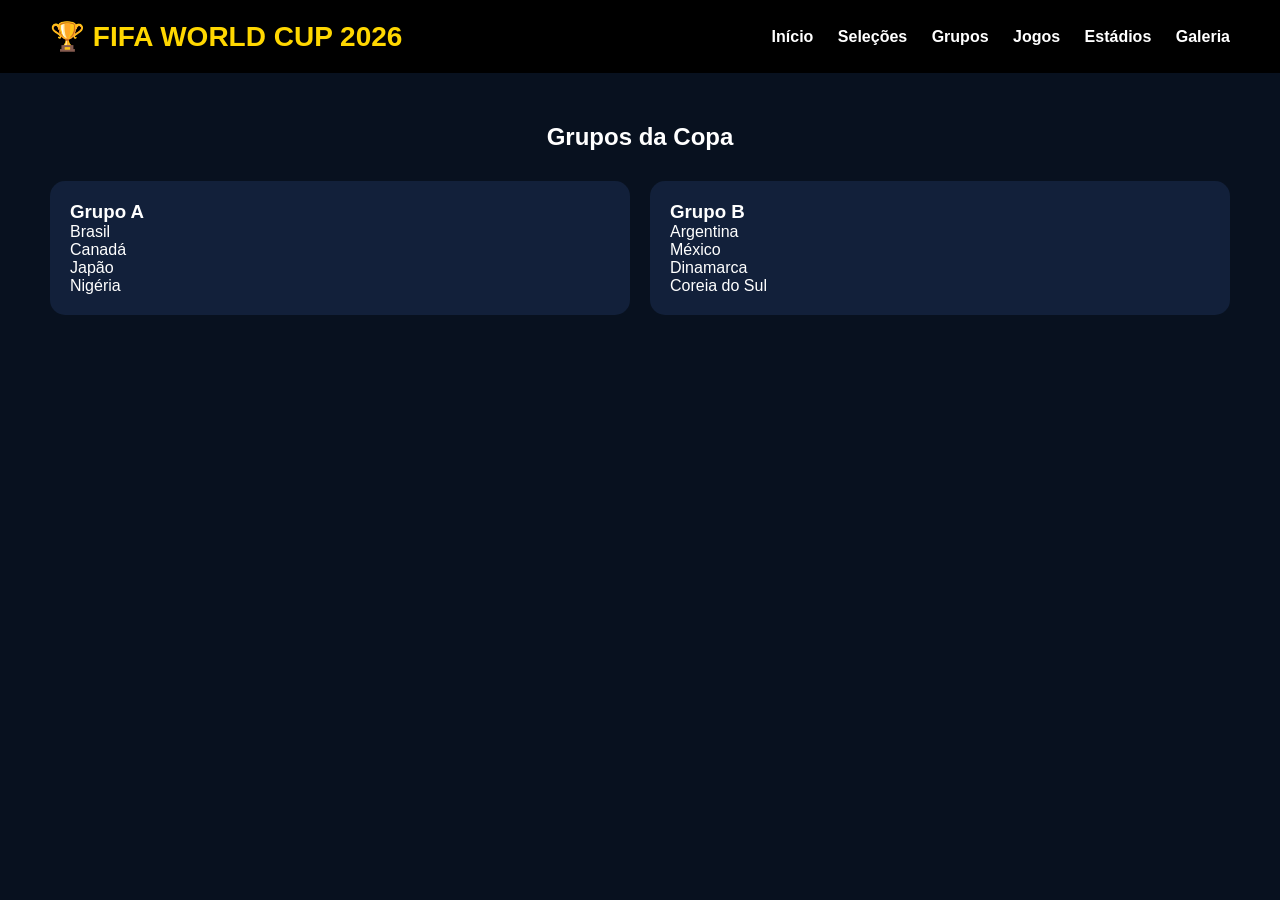
==== site completo/grupos.html @ a9d0fbbf "continuação" ====
<!DOCTYPE html>
<html lang="pt-BR">
<head>
<meta charset="UTF-8">
<title>Grupos</title>
<link rel="stylesheet" href="site.css">
</head>
<body>

<header>
<div class="logo">🏆 FIFA WORLD CUP 2026</div>

<nav>
<a href="index.html">Início</a>
<a href="selecoes.html">Seleções</a>
<a href="grupos.html">Grupos</a>
<a href="jogos.html">Jogos</a>
<a href="estadios.html">Estádios</a>
<a href="galeria.html">Galeria</a>
</nav>
</header>

<section class="pagina">

<h1>Grupos da Copa</h1>

<div class="cards">

<div class="card">
<h3>Grupo A</h3>
<p>Brasil</p>
<p>Canadá</p>
<p>Japão</p>
<p>Nigéria</p>
</div>

<div class="card">
<h3>Grupo B</h3>
<p>Argentina</p>
<p>México</p>
<p>Dinamarca</p>
<p>Coreia do Sul</p>
</div>

</div>

</section>

</body>
</html>
---- site completo/site.css ----
*{
margin:0;
padding:0;
box-sizing:border-box;
font-family:Segoe UI,sans-serif;
}

body{
background:#08111f;
color:white;
}

header{
background:#000;
padding:20px 50px;
display:flex;
justify-content:space-between;
align-items:center;
position:sticky;
top:0;
z-index:1000;
}

.logo{
font-size:28px;
font-weight:bold;
color:gold;
}

nav a{
color:white;
text-decoration:none;
margin-left:20px;
font-weight:bold;
}

nav a:hover{
color:gold;
}

.hero{
height:100vh;
background:url("https://images.unsplash.com/photo-1574629810360-7efbbe195018?auto=format&fit=crop&w=1800&q=80") center/cover;
display:flex;
justify-content:center;
align-items:center;
text-align:center;
}

.hero-content{
background:rgba(0,0,0,.6);
padding:50px;
border-radius:20px;
}

.hero h1{
font-size:70px;
color:gold;
}

.hero p{
font-size:25px;
margin:20px 0;
}

.btn{
background:gold;
padding:15px 30px;
border-radius:40px;
text-decoration:none;
color:black;
font-weight:bold;
}

.pagina{
padding:50px;
}

.pagina h1{
margin-bottom:30px;
text-align:center;
}

.cards{
display:grid;
grid-template-columns:repeat(auto-fit,minmax(250px,1fr));
gap:20px;
}

.card{
background:#12203a;
padding:20px;
border-radius:15px;
transition:.3s;
}

.card:hover{
transform:translateY(-8px);
box-shadow:0 0 20px gold;
}

.galeria{
display:grid;
grid-template-columns:repeat(auto-fit,minmax(300px,1fr));
gap:20px;
}

.galeria img{
width:100%;
height:250px;
object-fit:cover;
border-radius:15px;
}

table{
width:100%;
border-collapse:collapse;
background:#12203a;
}

th{
background:#c62828;
padding:15px;
}

td{
padding:15px;
text-align:center;
border-bottom:1px solid rgba(255,255,255,.1);
}

footer{
padding:30px;
text-align:center;
background:black;
margin-top:50px;
}

.destaques{
padding:80px;
}

.destaques h2{
text-align:center;
margin-bottom:30px;
}
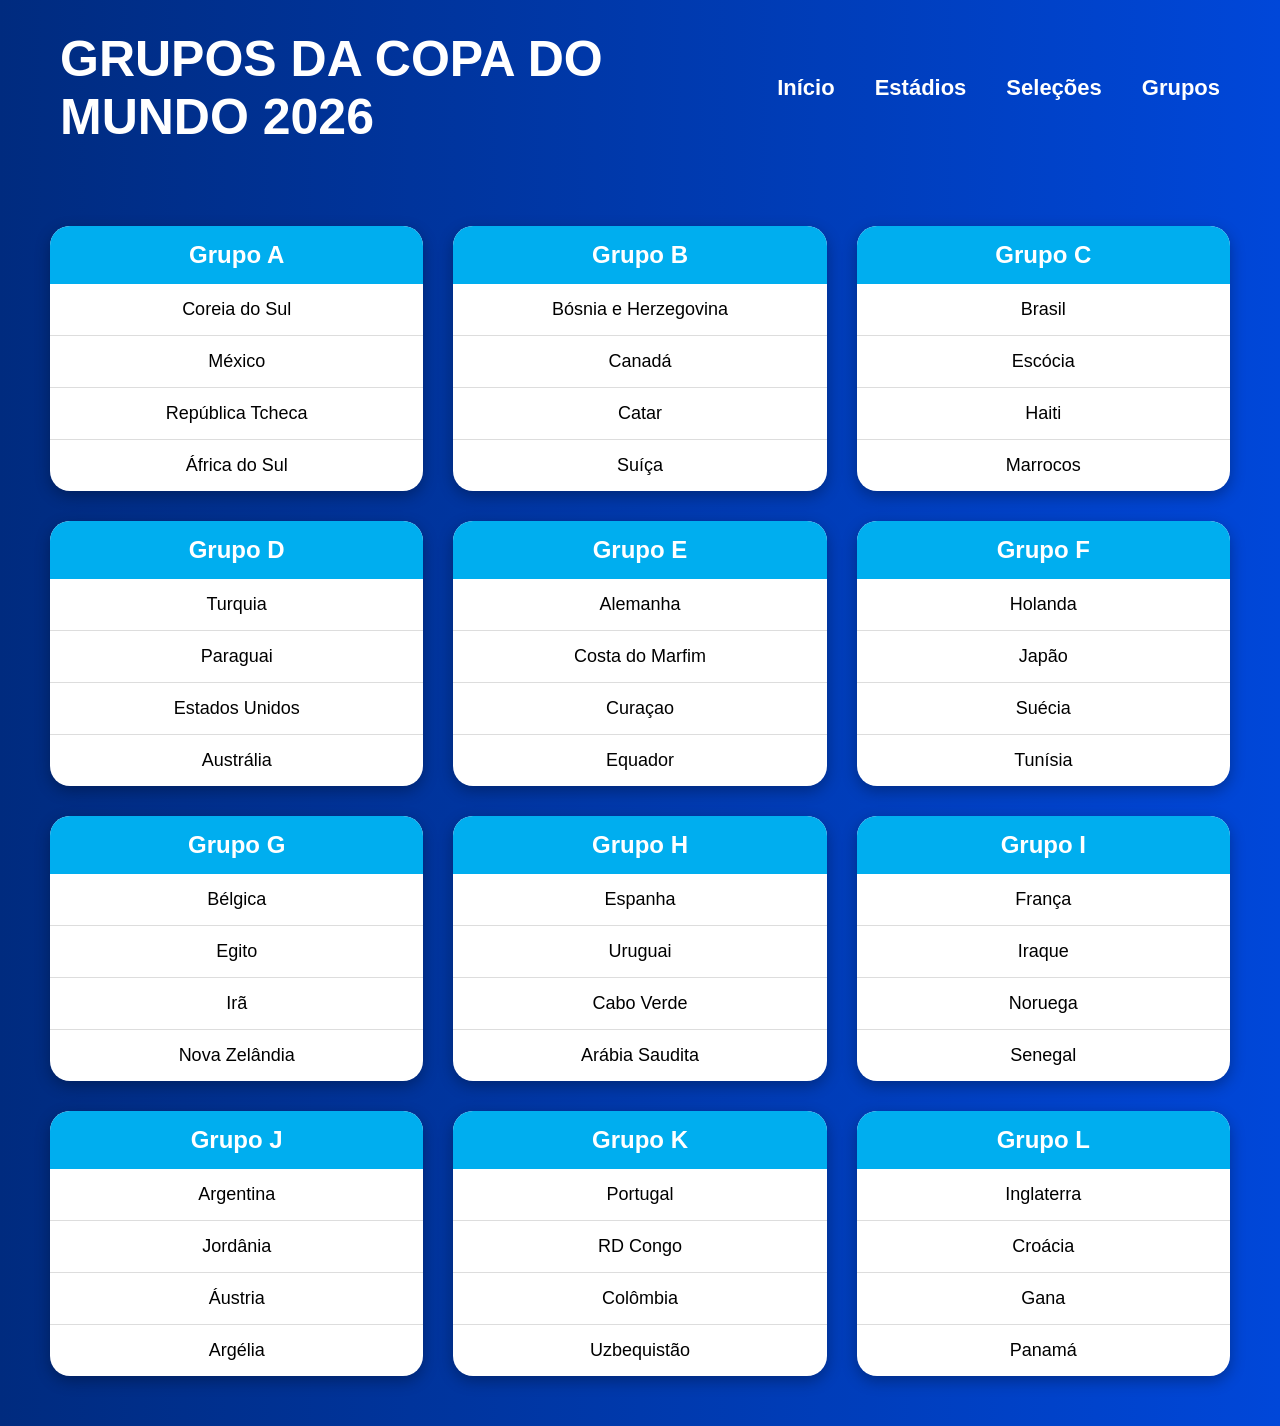
==== commit 773778d1: "tomara que salve" ====
--- a/site completo/grupos.html
+++ b/site completo/grupos.html
@@ -1,50 +1,149 @@
 <!DOCTYPE html>
-<html lang="pt-BR">
+<html lang="pt-br">
 <head>
-<meta charset="UTF-8">
-<title>Grupos</title>
-<link rel="stylesheet" href="site.css">
+    <meta charset="UTF-8">
+    <meta name="viewport" content="width=device-width, initial-scale=1.0">
+    <title>Grupos da Copa do Mundo 2026</title>
+    <link rel="stylesheet" href="grupos.css">
 </head>
 <body>
 
 <header>
-<div class="logo">🏆 FIFA WORLD CUP 2026</div>
 
-<nav>
-<a href="index.html">Início</a>
-<a href="selecoes.html">Seleções</a>
-<a href="grupos.html">Grupos</a>
-<a href="jogos.html">Jogos</a>
-<a href="estadios.html">Estádios</a>
-<a href="galeria.html">Galeria</a>
-</nav>
+    <h1>GRUPOS DA COPA DO MUNDO 2026</h1>
+
+    <nav>
+        <a href="index.html">Início</a>
+        <a href="estadios.html">Estádios</a>
+        <a href="selecoes.html">Seleções</a>
+        <a href="grupos.html">Grupos</a>
+    </nav>
+
 </header>
 
-<section class="pagina">
+<div class="grupos">
 
-<h1>Grupos da Copa</h1>
+    <div class="grupo">
+        <h2>Grupo A</h2>
+        <ul>
+            <li>Coreia do Sul</li>
+            <li>México</li>
+            <li>República Tcheca</li>
+            <li>África do Sul</li>
+        </ul>
+    </div>
 
-<div class="cards">
+    <div class="grupo">
+        <h2>Grupo B</h2>
+        <ul>
+            <li>Bósnia e Herzegovina</li>
+            <li>Canadá</li>
+            <li>Catar</li>
+            <li>Suíça</li>
+        </ul>
+    </div>
 
-<div class="card">
-<h3>Grupo A</h3>
-<p>Brasil</p>
-<p>Canadá</p>
-<p>Japão</p>
-<p>Nigéria</p>
-</div>
+    <div class="grupo">
+        <h2>Grupo C</h2>
+        <ul>
+            <li>Brasil</li>
+            <li>Escócia</li>
+            <li>Haiti</li>
+            <li>Marrocos</li>
+        </ul>
+    </div>
 
-<div class="card">
-<h3>Grupo B</h3>
-<p>Argentina</p>
-<p>México</p>
-<p>Dinamarca</p>
-<p>Coreia do Sul</p>
-</div>
+    <div class="grupo">
+        <h2>Grupo D</h2>
+        <ul>
+            <li>Turquia</li>
+            <li>Paraguai</li>
+            <li>Estados Unidos</li>
+            <li>Austrália</li>
+        </ul>
+    </div>
+
+    <div class="grupo">
+        <h2>Grupo E</h2>
+        <ul>
+            <li>Alemanha</li>
+            <li>Costa do Marfim</li>
+            <li>Curaçao</li>
+            <li>Equador</li>
+        </ul>
+    </div>
+
+    <div class="grupo">
+        <h2>Grupo F</h2>
+        <ul>
+            <li>Holanda</li>
+            <li>Japão</li>
+            <li>Suécia</li>
+            <li>Tunísia</li>
+        </ul>
+    </div>
+
+    <div class="grupo">
+        <h2>Grupo G</h2>
+        <ul>
+            <li>Bélgica</li>
+            <li>Egito</li>
+            <li>Irã</li>
+            <li>Nova Zelândia</li>
+        </ul>
+    </div>
+
+    <div class="grupo">
+        <h2>Grupo H</h2>
+        <ul>
+            <li>Espanha</li>
+            <li>Uruguai</li>
+            <li>Cabo Verde</li>
+            <li>Arábia Saudita</li>
+        </ul>
+    </div>
+
+    <div class="grupo">
+        <h2>Grupo I</h2>
+        <ul>
+            <li>França</li>
+            <li>Iraque</li>
+            <li>Noruega</li>
+            <li>Senegal</li>
+        </ul>
+    </div>
+
+    <div class="grupo">
+        <h2>Grupo J</h2>
+        <ul>
+            <li>Argentina</li>
+            <li>Jordânia</li>
+            <li>Áustria</li>
+            <li>Argélia</li>
+        </ul>
+    </div>
+
+    <div class="grupo">
+        <h2>Grupo K</h2>
+        <ul>
+            <li>Portugal</li>
+            <li>RD Congo</li>
+            <li>Colômbia</li>
+            <li>Uzbequistão</li>
+        </ul>
+    </div>
+
+    <div class="grupo">
+        <h2>Grupo L</h2>
+        <ul>
+            <li>Inglaterra</li>
+            <li>Croácia</li>
+            <li>Gana</li>
+            <li>Panamá</li>
+        </ul>
+    </div>
 
 </div>
 
-</section>
-
 </body>
-</html>
+</html>
--- a/site completo/grupos.css
+++ b/site completo/grupos.css
@@ -0,0 +1,76 @@
+*{
+    margin: 0;
+    padding: 0;
+    box-sizing: border-box;
+}
+
+body{
+    font-family: Arial, sans-serif;
+    background: linear-gradient(to right,#002B7F,#0047D9);
+    min-height: 100vh;
+}
+
+header{
+    display: flex;
+    justify-content: space-between;
+    align-items: center;
+    padding: 30px 60px;
+}
+
+header h1{
+    color: white;
+    font-size: 50px;
+}
+
+nav{
+    display: flex;
+    gap: 40px;
+}
+
+nav a{
+    color: white;
+    text-decoration: none;
+    font-size: 22px;
+    font-weight: bold;
+    transition: 0.3s;
+}
+
+nav a:hover{
+    color: #00d9ff;
+}
+
+.grupos{
+    display: grid;
+    grid-template-columns: repeat(auto-fit,minmax(280px,1fr));
+    gap: 30px;
+    padding: 50px;
+}
+
+.grupo{
+    background: white;
+    border-radius: 20px;
+    overflow: hidden;
+    box-shadow: 0 5px 15px rgba(0,0,0,.3);
+}
+
+.grupo h2{
+    background: #00AEEF;
+    color: white;
+    text-align: center;
+    padding: 15px;
+}
+
+.grupo ul{
+    list-style: none;
+}
+
+.grupo li{
+    text-align: center;
+    padding: 15px;
+    border-bottom: 1px solid #ddd;
+    font-size: 18px;
+}
+
+.grupo li:last-child{
+    border-bottom: none;
+}
